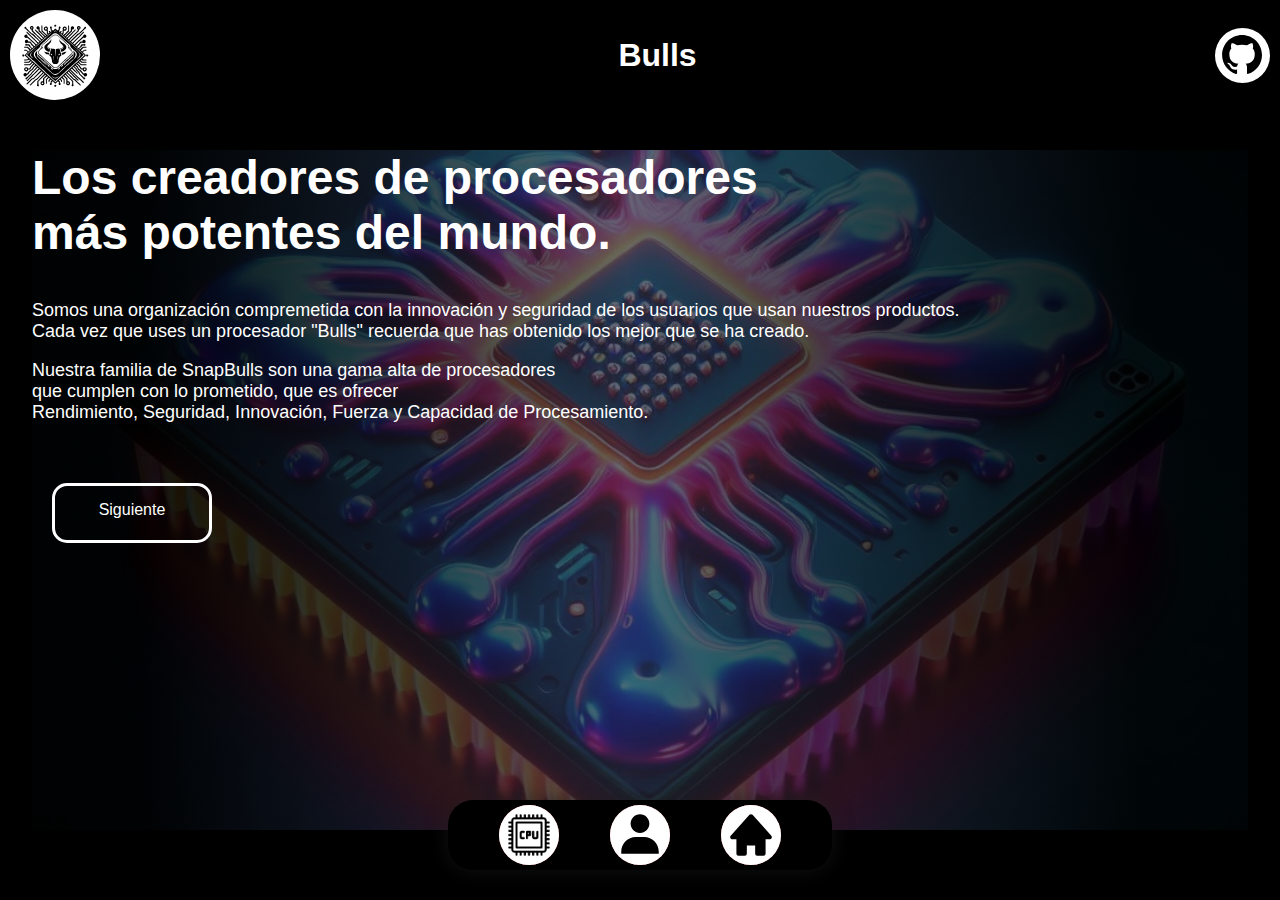
==== nosotros.html @ a9e0677f "Pagina terminada en desktop" ====
<!DOCTYPE html>
<html lang="en">

<head>
    <meta charset="UTF-8">
    <meta name="viewport" content="width=device-width, initial-scale=1.0">
    <link rel="stylesheet" href="/css/styles.css">
    <title>Document</title>
</head>

<body>

    <header class="header_principal">

        <div class="header_principal_logo">
            <img src="/assets/img/logo-empresa.svg" alt="logo-bulls">
        </div>

        <h1 class="header_principal_title">Bulls</h1>

        <div class="header_principal_comprar">
            <a href="https://github.com/TheAnom/bull-simulacion" target="_blank"><img src="/assets/icons/carrito.svg"
                    alt="github"></a>
        </div>
    </header>

    <main class="main_nosotros">

        <section class="tarjeta tarjeta-1" id="tarjeta1">
            <div class="tarjeta_1_glass"></div>
            <h2>Los creadores de procesadores<br> más potentes del mundo.</h2>
            <p>Somos una organización compremetida con la innovación y seguridad de los usuarios que usan nuestros
                productos.<br>Cada vez que uses un procesador "Bulls" recuerda que has obtenido los mejor que se ha creado.</p>
            <p>Nuestra familia de SnapBulls son una gama alta de procesadores<br>que cumplen con lo prometido, que es
                ofrecer<br>Rendimiento, Seguridad, Innovación, Fuerza y Capacidad de Procesamiento.</p>
            <a href="#tarjeta2" class="boton_procesadores tarjeta_boton">Siguiente<span></span></a>
        </section>

        <section class="tarjeta tarjeta-2" id="tarjeta2">
            <div class="tarjeta_contenedor_textos">
                <h2>Eficacia en el Trabajo</h2>
                <p>Nuestos procesadores cuentan con un diseño inovador a modo que nuestros productos<br> te permitan ejecutar multiples procesos, que tus proyectos <br>sean multitarea, puedas jugar a altos FPS y más.</p>
                <a href="#tarjeta3" class="boton_procesadores tarjeta_boton">Siguiente<span></span></a>
            </div>
            <img src="/assets/img/programador.jpg" alt="">
        </section>

        <section class="tarjeta tarjeta-3" id="tarjeta3">
            <img src="/assets/img/diseño.jpg" alt="">
            <div class="tarjeta_contenedor_textos">
                <h2>Eficacia en el Trabajo y Entretenimiento</h2>
                <p>Ya no te preocupes que tu ordenador se congele o que tengas que tirar por la ventana tu equipo solo porque acabas de perder una partida. Los núcleos y la arquitectura de nuestros procesadores hacen que tu equipo despegue, disfrutalo 😎.</p>
                <a href="#tarjeta1" class="boton_procesadores tarjeta_boton">Siguiente<span></span></a>
            </div>
        </section>
    </main>

    <div class="barra_navegacion">
        <nav class="barra">
            <ul class="barra_lista">
                <li class="barra_lista_element">
                    <div class="lista_element_bar_img">
                        <a href="./procesadores.html" class="bar_img_enlace"><img src="/assets/img/processor.png" alt="procesador" title="Procesadores"></a>    
                    </div>
                </li>
                <li class="barra_lista_element">
                    <div class="lista_element_bar_img">
                        <a href="#" class="bar_img_enlace"><img src="/assets/icons/nosotros.svg" alt="nosotros" title="Sobre Nosotros"></a>   
                    </div>
                </li>
                <li class="barra_lista_element">
                    <div class="lista_element_bar_img">
                        <a href="./index.html" class="bar_img_enlace"><img src="/assets/icons/home.svg" alt="inicio" title="Inicio"></a>
                    </div>
                </li>
            </ul>
        </nav>
    </div>

    <script src="/js/main.js"></script>
</body>

</html>
---- css/styles.css ----
* {
    box-sizing: border-box;
}

body {
    margin: 0;
    background-color: #000;
    color: #fff;
    font-family: "Anek Devanagari", sans-serif;

}

/* Header principal */

.header_principal {
    position: relative;
    z-index: 1000;
    padding: 10px;
    display: flex;
    justify-content: space-between;
    align-items: center;
    /* background-color: #000; */
    /* box-shadow: 0 0 25px 0 #ffffff98; */
}

.header_principal_logo {
    width: 90px;
    height: 90px;
    background-color: #fff;
    border-radius: 50%;
    display: flex;
    align-items: center;
    justify-content: center;
}

.header_principal_logo>img {
    width: 90%;
}

.header_principal_comprar {
    background-color: #fff;
    width: 55px;
    height: 55px;
    border-radius: 50%;

}

.header_principal_comprar>a {
    width: inherit;
    height: inherit;
    display: flex;
    align-items: center;
    justify-content: center;
}

/*Estilos a la barra de navegación*/
.barra_navegacion {
    position: absolute;
    z-index: 1000;
    bottom: 30px;
    width: 100%;
    height: 70px;
}

.barra {
    height: inherit;
}

.barra_lista {
    background-color: #000;
    border-radius: 25px;
    display: flex;
    justify-content: space-evenly;
    align-items: center;
    width: 30%;
    height: inherit;
    list-style: none;
    margin: 0 auto;
    padding: 0;
    box-shadow: 0 0 20px 0 #1d1c1ca8;
}

.barra_lista_element {
    background-color: rgb(238, 129, 129);
    width: 60px;
    height: 60px;
    border-radius: 50%;

}

.lista_element_bar_img {
    background-color: #fff;
    width: 60px;
    height: 60px;

    display: flex;
    align-items: center;
    justify-content: center;

    border-radius: inherit;

}

.lista_element_bar_img:hover {
    cursor: pointer;
    transform: translateY(-10px);
    transition: transform 0.5s ease;
}
.bar_img_enlace{
    width: inherit;
    height: inherit;
    display: flex;
    align-items: center;
    justify-content: center;
}
.bar_img_enlace>img {
    width: 50px;
    height: 50px;
}

/* Estilos procesador */
.procesador_contenedor {
    position: absolute;
    top: 0;
    width: 100%;
    height: 100vh;
    display: flex;
    justify-content: center;
    align-items: center;

    background-color: #000000ba;
    /* background-color: blue; */

}

.procesador_contenedor>img {
    position: relative;
    z-index: -100;
    width: 30%;

    filter: brightness(1.45);
    filter: drop-shadow(0 0 50px #dedede);
}

#follow-image {
    transition: transform 0.3s cubic-bezier(0.25, 0.1, 0.25, 1);
    /* Transición más suave */
    pointer-events: none;
    /* Hace que la imagen no interfiera con los eventos del mouse */
}

/* Simulacion de texto */
.texto_contenedor {
    /* background-color: rgba(255, 0, 0, 0.518); */
    position: absolute;
    width: 100%;
    height: 100%;
    top: 0;
    display: flex;
    justify-content: center;
    align-items: center;
}

/* Simulacion de tipeo */
.typewriter {
    font-size: 48px;
}

#typing-text {
    display: inline;
    font-size: 48px;
    font-weight: 800;
}

#cursor {
    font-weight: bold;
    animation: blink 0.7s step-end infinite;
}

@keyframes blink {

    from,
    to {
        color: transparent;
    }

    50% {
        color: #61dafb;
    }
}

/* Procesadores */
.procesadores {
    padding: 20px;
}
.procesadores_procesador_textos > h2{
    font-size: 48px;
}
.animacion {
    position: relative;
    top: -90px;
    height: 100vh;
    width: 100%;
    display: flex;
    justify-content: center;
    align-items: center;
    flex-direction: column;
}

.animacion>h2 {
    font-size: 48px;
}

.animacion>p {
    text-align: center;
    font-size: 24px;
}

.procesadores_procesador {
    height: 100vh;
    display: grid;
    grid-template-columns: repeat(2, 1fr);
    align-items: center;
}

.procesadores_procesador_img {
    display: flex;
    align-items: center;
    justify-content: center;
}

.procesadores_procesador_img>img {
    width: 40%;
}

#particles-js {
    position: absolute;
    top: 0;
    height: 100%;
}

.snapbulls {
    color: #00bfff;
    font-weight: 800;
}
.contenedorbotonessnap{
    display: flex;
    gap: 50px;
}
.snapbullsentrar {
    width: 120px;
    height: 60px;
    background-color: #000;
    border-radius: 20px;
    display: flex;
    align-items: center;
    justify-content: center;
    text-decoration: none;
    border: 4px solid #ff007f;
    color: #ff007f;
}

.snapbullsentrar:hover {
    filter: drop-shadow(0 0 5px #ffbf00);
}

/* Tarjeta de los procesadores */
.procesadores_procesador_img>img {
    animation-name: flotantesprocesadores;
    animation-timing-function: ease-in;
    animation-iteration-count: infinite;
    animation-duration: 2s;
}

.boton_procesadores {
    position: relative;
    display: block;
    text-decoration: none;
    border-radius: 15px;
    padding: 15px 0;
    text-align: center;
    width: 160px;
    height: 60px;
    border: 3px solid #fff;
    color: #fff;
    overflow: hidden;
    z-index: 100;
}

.boton_procesadores>span {
    position: absolute;
    display: inline-block;
    height: 100%;
    width: 0%;
    background-color: #fff;
    top: 0;
    left: 0;
    z-index: -1;
    transition: all 0.50s ease;
}

.boton_procesadores:hover > span {
    width: 100%;
}
.boton_procesadores:hover{
    color: #000;
}

@keyframes flotantesprocesadores {
    50% {
        transform: translateY(6px);
        filter: drop-shadow(0 0 20px #dedede);
    }
}

/*Footer de todas paginas*/
.footer_principal{
    width: 100%;
    display: flex;
    align-items: center;
    justify-content: center;
    flex-direction: column;
    height: 50px;
}

/* Main  */
.main_nosotros{
    position: relative;
    overflow-y: scroll;
    scroll-behavior: smooth;
    height: 80vh;
    width: 95%;
    margin: 0 auto;
}
.tarjeta{
    position: relative;
    width: 100%;
    height: 100%;
}

.tarjeta-1{
    background-image: url("/assets/img/fondo.jpg");
    background-repeat: no-repeat;
    background-size: cover;
    background-position: center;
}
.tarjeta-1 > h2{
    position: relative;
    z-index: 10;
    font-size: 48px;
}
.tarjeta_contenedor_textos > h2{
    position: relative;
    z-index: 10;
    font-size: 48px;
}
.tarjeta-1 > p{
    position: relative;
    z-index: 10;
    font-size: 18px;
}
.tarjeta_contenedor_textos > p{
    position: relative;
    z-index: 10;
    font-size: 18px;
}
.tarjeta_1_glass{
    position: absolute;
    width: 100%;
    height: 100%;

    background: rgb(0,0,0);background: linear-gradient(90deg, rgba(0,0,0,0.9220938375350141) 9%, rgba(42,42,62,0.7036064425770308) 49%, rgba(0,0,0,0.9136904761904762) 91%);
}
.tarjeta_boton{
    margin: 60px 20px;
}
.tarjeta-2, .tarjeta-3{
    display: grid;
    grid-template-columns: repeat(2, 1fr);
    gap: 20px;
}
.tarjeta-2 > img{
    width: 100%;
    height: 100%;
}
.tarjeta-3 > img{
    width: 100%;
    height: 100%;
}

/* Diseños Responsivos */

/* Celular */
@media screen and (max-width: 767px) {
    
}
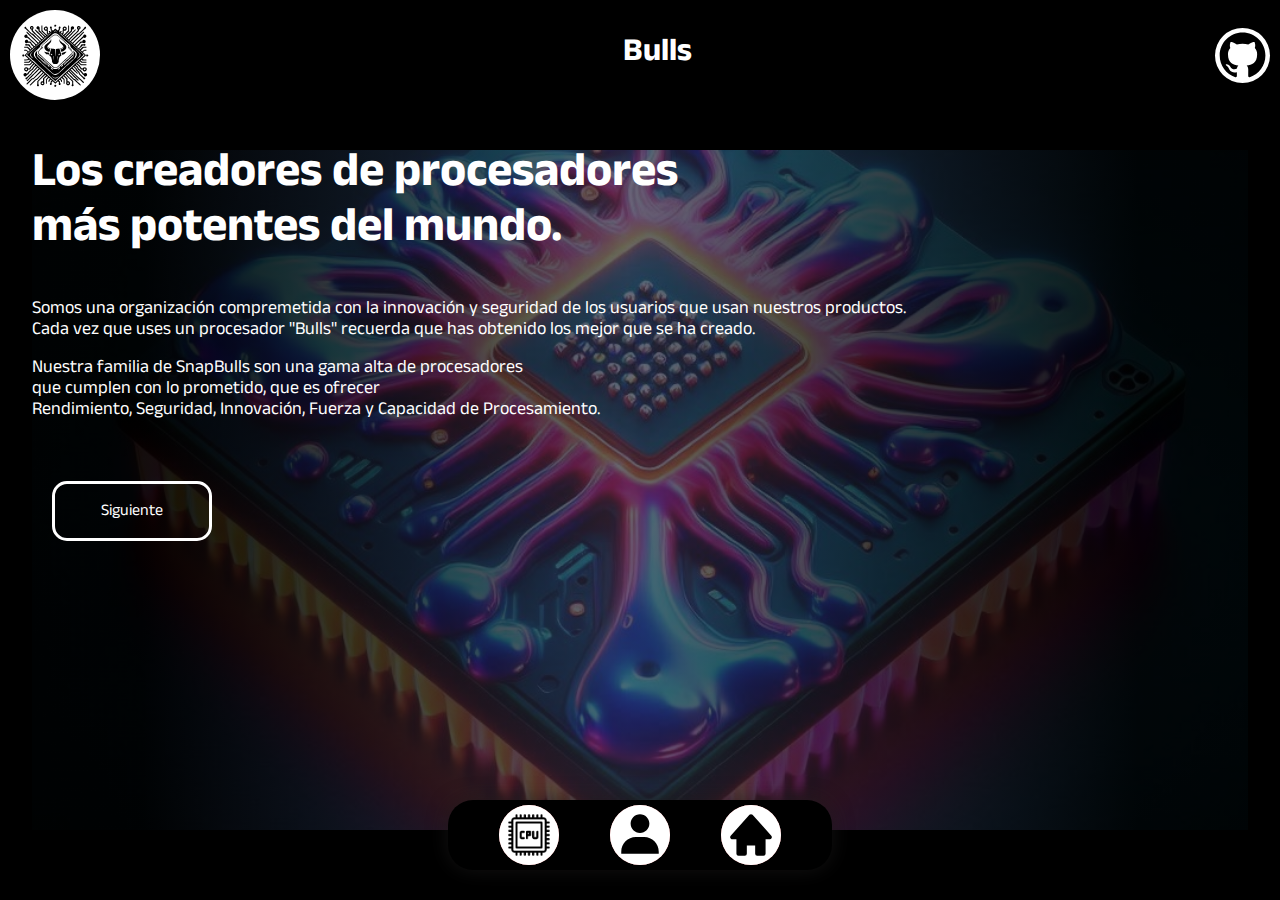
==== commit 2ff661c6: "Pagina finalizada" ====
--- a/nosotros.html
+++ b/nosotros.html
@@ -4,8 +4,15 @@
 <head>
     <meta charset="UTF-8">
     <meta name="viewport" content="width=device-width, initial-scale=1.0">
-    <link rel="stylesheet" href="/css/styles.css">
-    <title>Document</title>
+    <link rel="stylesheet" href="./css/styles.css">
+    <link rel="shortcut icon" href="./assets/icons/favicon.ico" type="image/x-icon">
+    <link rel="stylesheet" href="./css/normalize.css">
+
+    <link rel="preconnect" href="https://fonts.googleapis.com">
+    <link rel="preconnect" href="https://fonts.gstatic.com" crossorigin>
+    <link href="https://fonts.googleapis.com/css2?family=Anek+Devanagari:wght@100..800&display=swap" rel="stylesheet">
+
+    <title>Nosotros</title>
 </head>
 
 <body>
@@ -77,7 +84,7 @@
         </nav>
     </div>
 
-    <script src="/js/main.js"></script>
+    <script src="./js/main.js"></script>
 </body>
 
 </html>--- a/css/styles.css
+++ b/css/styles.css
@@ -277,7 +277,7 @@
     display: block;
     text-decoration: none;
     border-radius: 15px;
-    padding: 15px 0;
+    padding: 20px 0;
     text-align: center;
     width: 160px;
     height: 60px;
@@ -381,7 +381,7 @@
 }
 .tarjeta-2 > img{
     width: 100%;
-    height: 100%;
+    height: 80%;
 }
 .tarjeta-3 > img{
     width: 100%;
@@ -392,5 +392,82 @@
 
 /* Celular */
 @media screen and (max-width: 767px) {
+
+    .procesador_contenedor>img {
+        width: 70%;
+    }
+
+    #typing-text {
+        font-size: 24px;
+    }
+    .typewriter {
+        font-size: 36px;
+    }
     
+    .barra_lista {
+        width: 75%;
+    }
+
+    .procesadores_procesador {
+        display: flex;
+        flex-direction: column;
+        justify-content: center;
+    }
+    .procesadores_procesador_textos > h2{
+        font-size: 36px;
+        margin-bottom: 0;
+    }
+    .procesadores_procesador_textos{
+        display: flex;
+        gap: 5px;
+        flex-direction: column;
+        align-items: center;
+    }
+    .tarjeta-1 > h2{
+        font-size: 28px;
+    }
+    .tarjeta-1 > p{
+        font-size: 13px;
+    }
+    .tarjeta_contenedor_textos > p{
+        font-size: 14px;
+    }
+    .boton_procesadores {
+        width: 100px;
+        height: 50px;
+        padding: 12px;
+    }
+    .tarjeta_boton{
+        margin: 20px 5px;
+    }
+    .tarjeta_contenedor_textos > h2{
+        font-size: 24px;
+        margin: 0;
+    }
+    .tarjeta-2, .tarjeta-3{
+        display: flex;
+        flex-direction: column-reverse;
+        align-items: center;
+        justify-content: center;
+    }
+    .tarjeta-2 > img{
+        width: 50%;
+        height: 40%;
+        box-shadow: -5px 5px 0px 0 #fff;
+    }
+    .tarjeta-3 > img{
+        width: 100%;
+        height: 100%;
+    }
+    .barra_navegacion{
+        bottom: 5px;
+    }
+    .tarjeta_contenedor_textos{
+        display: flex;
+        align-items: center;
+        flex-direction: column;
+    }
+    .tarjeta_contenedor_textos > p{
+        font-size: 13px;
+    }
 }